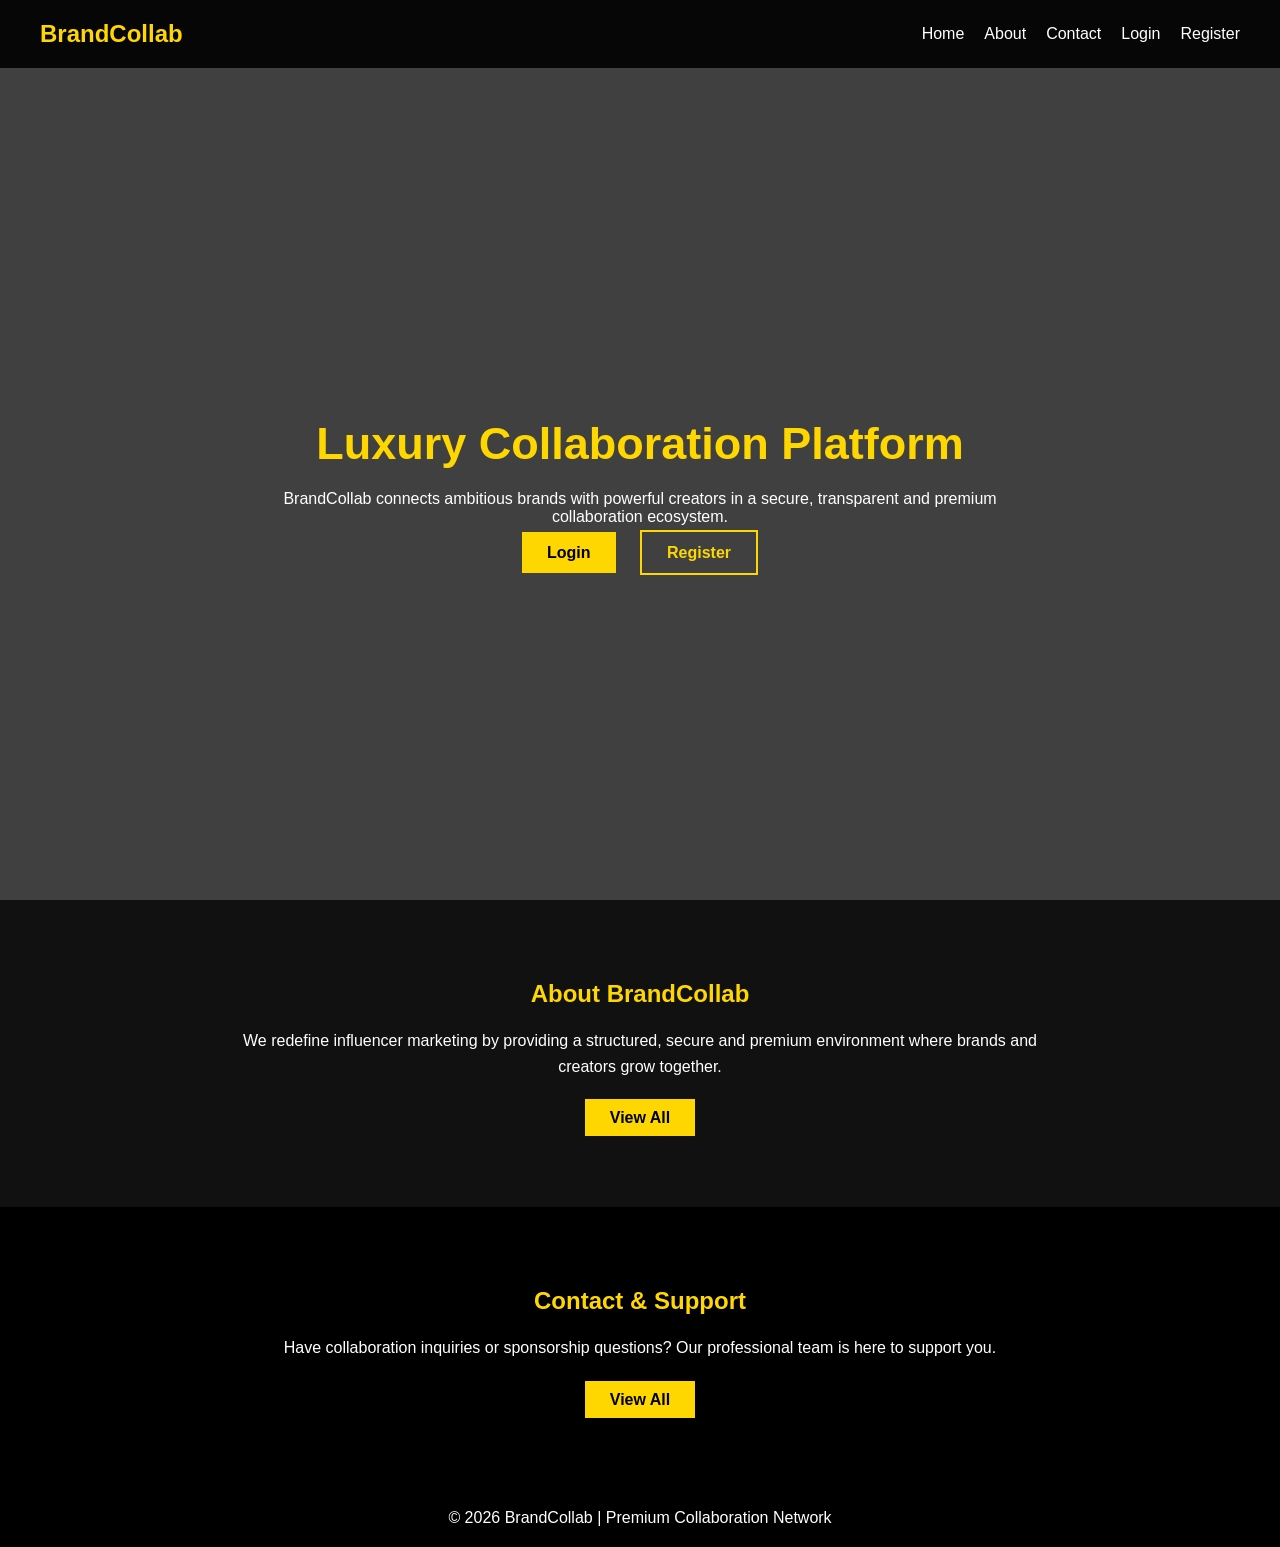
==== index.html @ c87f6db3 "Update index.html" ====
<!DOCTYPE html>
<html lang="en">
<head>
<meta charset="UTF-8">
<title>BrandCollab | Premium Brand Collaboration Platform</title>

<meta name="description" content="BrandCollab is a luxury platform connecting elite brands and powerful creators for premium collaborations and sponsorships.">
<meta name="keywords" content="brand collaboration, influencer marketing, sponsorship, creators, premium platform">
<meta name="author" content="BrandCollab">
<meta name="viewport" content="width=device-width, initial-scale=1.0">

<link rel="stylesheet" href="style.css">
</head>
<body>

<header>
    <div class="logo">BrandCollab</div>
    <div class="menu-toggle" onclick="toggleMenu()">☰</div>

    <nav id="navMenu">
        <a href="index.html">Home</a>
        <a href="about.html">About</a>
        <a href="contact.html">Contact</a>

        <a href="login.html" id="loginNav">Login</a>
        <a href="register.html" id="registerNav">Register</a>

        <a href="add-creator.html" id="creatorNav" style="display:none;">Add Creator</a>
        <a href="#" id="logoutNav" style="display:none;">Logout</a>
    </nav>
</header>

<section class="hero">
    <div class="hero-content">
        <h1>Luxury Collaboration Platform</h1>
        <p>
            BrandCollab connects ambitious brands with powerful creators in a secure,
            transparent and premium collaboration ecosystem.
        </p>

        <br>
        <div class="hero-buttons">
            <a href="login.html" id="loginHero" class="btn gold">Login</a>
            <a href="register.html" id="registerHero" class="btn outline">Register</a>
            <a href="add-creator.html" id="creatorHero" class="btn gold" style="display:none;">Add Creator</a>
        </div>
    </div>
</section>

<!-- ABOUT PREVIEW -->
<section class="preview">
    <h2>About BrandCollab</h2>
    <p>
        We redefine influencer marketing by providing a structured, secure
        and premium environment where brands and creators grow together.
    </p>
    <div class="view-container">
        <a href="about.html" class="view-btn">View All</a>
    </div>
</section>

<!-- CONTACT PREVIEW -->
<section class="preview dark">
    <h2>Contact & Support</h2>
    <p>
        Have collaboration inquiries or sponsorship questions?
        Our professional team is here to support you.
    </p>
    <div class="view-container">
        <a href="contact.html" class="view-btn">View All</a>
    </div>
</section>

<footer>
    © 2026 BrandCollab | Premium Collaboration Network
</footer>

<script>
function toggleMenu(){
    document.getElementById("navMenu").classList.toggle("active");
}

document.addEventListener("DOMContentLoaded", function(){

    const loggedIn = localStorage.getItem("brandUser");

    if(loggedIn === "true"){
        document.getElementById("loginNav").style.display="none";
        document.getElementById("registerNav").style.display="none";
        document.getElementById("loginHero").style.display="none";
        document.getElementById("registerHero").style.display="none";

        document.getElementById("creatorNav").style.display="inline-block";
        document.getElementById("creatorHero").style.display="inline-block";
        document.getElementById("logoutNav").style.display="inline-block";
    }

    document.getElementById("logoutNav").addEventListener("click", function(){
        localStorage.removeItem("brandUser");
        window.location.href="index.html";
    });

});
</script>

</body>
</html>
---- style.css ----
*{
margin:0;
padding:0;
box-sizing:border-box;
}

body{
font-family:Segoe UI, sans-serif;
background:url('https://images.unsplash.com/photo-1492724441997-5dc865305da7') no-repeat center center fixed;
background-size:cover;
color:white;
}

/* NAVBAR */
header{
display:flex;
justify-content:space-between;
align-items:center;
padding:20px 40px;
background:rgba(0,0,0,0.9);
position:fixed;
width:100%;
z-index:1000;
}

.logo{
color:gold;
font-size:24px;
font-weight:bold;
}

nav{
display:flex;
gap:20px;
}

nav a{
color:white;
text-decoration:none;
}

nav a:hover{color:gold;}

.menu-toggle{
display:none;
font-size:28px;
cursor:pointer;
}

/* HERO */
.hero{
height:100vh;
display:flex;
justify-content:center;
align-items:center;
text-align:center;
background:rgba(0,0,0,0.75);
padding-top:80px;
}

.hero-content{max-width:800px;}

.hero h1{
color:gold;
font-size:45px;
margin-bottom:20px;
}

.btn{
padding:12px 25px;
margin:10px;
text-decoration:none;
font-weight:bold;
}

.gold{background:gold;color:black;}
.outline{border:2px solid gold;color:gold;}

/* PREVIEW SECTIONS */
.preview{
padding:80px 20px;
text-align:center;
background:#111;
}

.preview.dark{
background:#000;
}

.preview h2{
color:gold;
margin-bottom:20px;
}

.preview p{
max-width:800px;
margin:0 auto 30px auto;
line-height:1.6;
}

.view-container{
margin-top:10px;
}

.view-btn{
background:gold;
color:black;
padding:10px 25px;
text-decoration:none;
font-weight:bold;
}

/* FOOTER */
footer{
text-align:center;
padding:20px;
background:black;
}

/* MOBILE */
@media(max-width:768px){
nav{
display:none;
flex-direction:column;
position:absolute;
top:70px;
right:0;
background:black;
padding:20px;
}
nav.active{display:flex;}
.menu-toggle{display:block;}
}
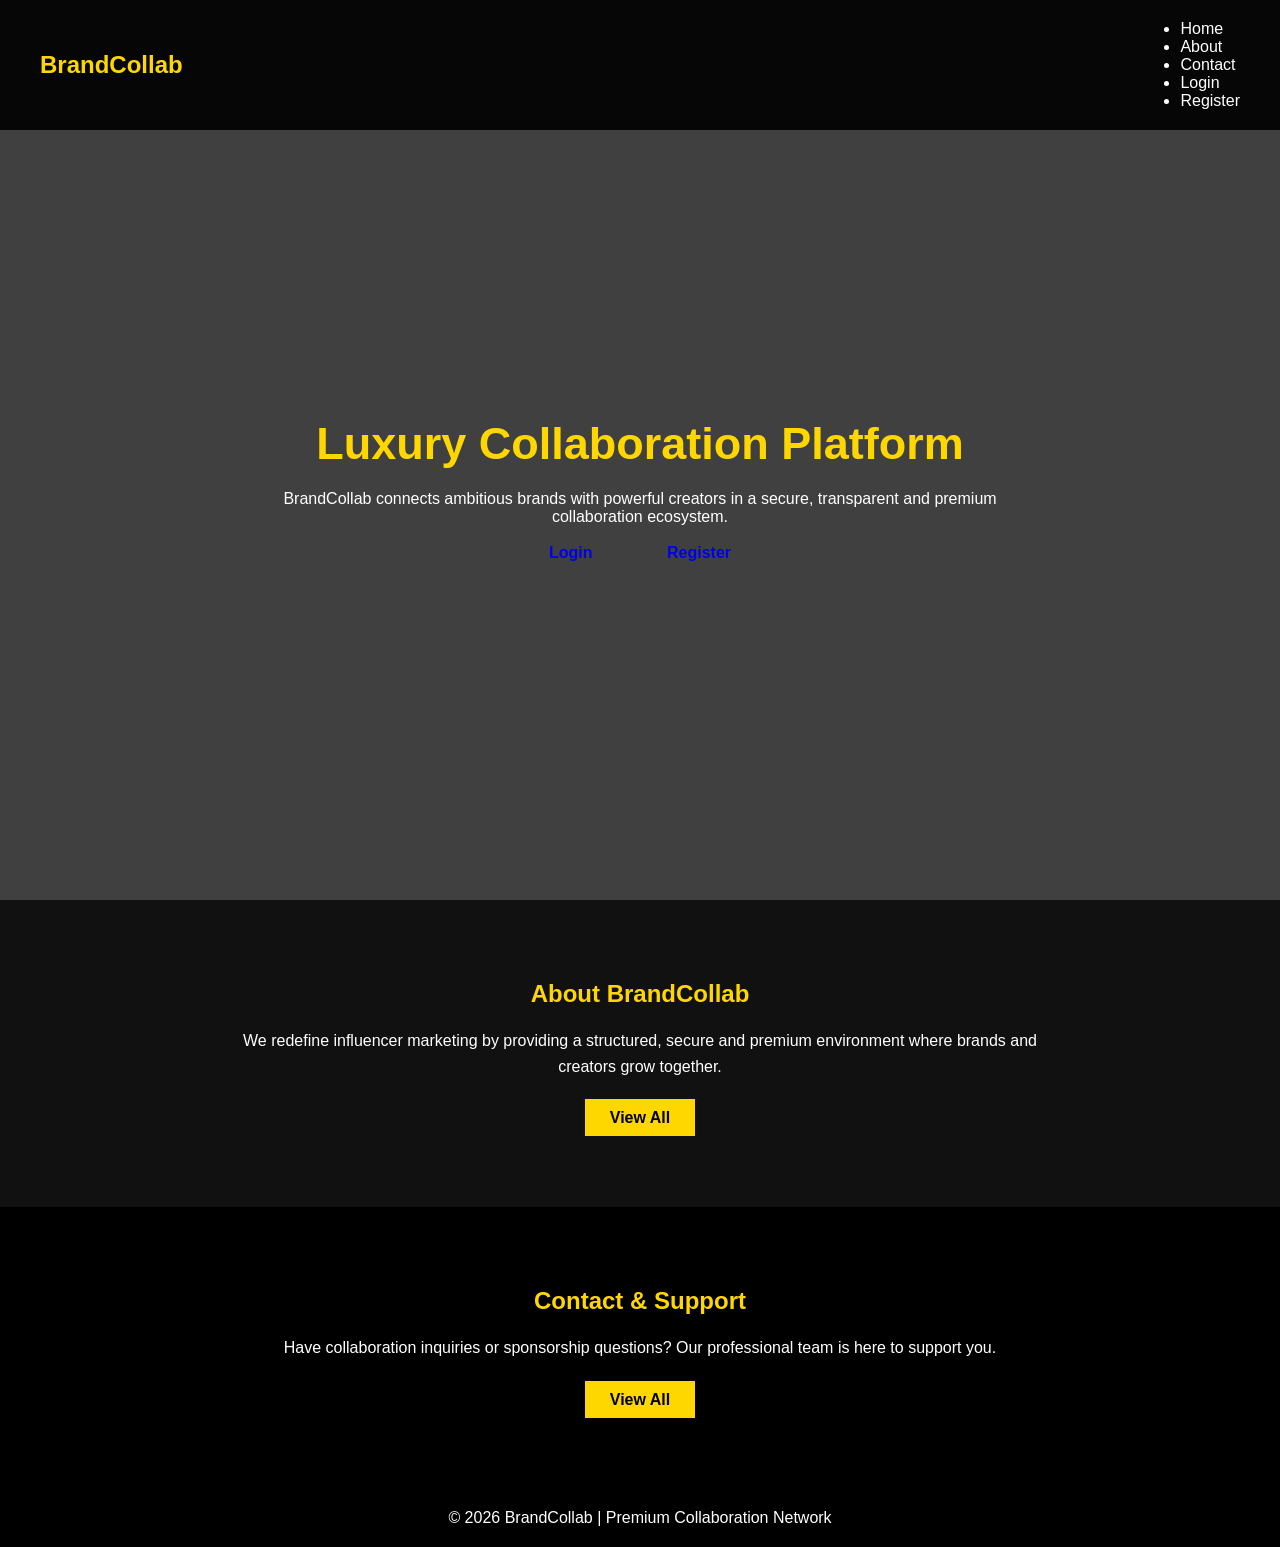
==== commit c9216a30: "Update index.html" ====
--- a/index.html
+++ b/index.html
@@ -18,15 +18,24 @@
     <div class="menu-toggle" onclick="toggleMenu()">☰</div>
 
     <nav id="navMenu">
-        <a href="index.html">Home</a>
-        <a href="about.html">About</a>
-        <a href="contact.html">Contact</a>
+     <ul class="nav-links" id="navLinks">
 
-        <a href="login.html" id="loginNav">Login</a>
-        <a href="register.html" id="registerNav">Register</a>
+<li><a href="index.html">Home</a></li>
+<li><a href="about.html">About</a></li>
+<li><a href="contact.html">Contact</a></li>
 
-        <a href="add-creator.html" id="creatorNav" style="display:none;">Add Creator</a>
-        <a href="#" id="logoutNav" style="display:none;">Logout</a>
+<li id="loginNav"><a href="login.html">Login</a></li>
+<li id="registerNav"><a href="register.html">Register</a></li>
+
+<li id="creatorNav" style="display:none;">
+<a href="add-creator.html">Add Creator</a>
+</li>
+
+<li id="logoutNav" style="display:none;">
+<a href="#" onclick="logout()" style="color:red;">Logout</a>
+</li>
+
+     </ul>
     </nav>
 </header>
 
@@ -40,9 +49,15 @@
 
         <br>
         <div class="hero-buttons">
-            <a href="login.html" id="loginHero" class="btn gold">Login</a>
-            <a href="register.html" id="registerHero" class="btn outline">Register</a>
-            <a href="add-creator.html" id="creatorHero" class="btn gold" style="display:none;">Add Creator</a>
+
+<a href="login.html" id="heroLogin" class="btn">Login</a>
+
+<a href="register.html" id="heroRegister" class="btn">Register</a>
+
+<a href="add-creator.html" id="heroCreator" class="btn" style="display:none;">
+Add Creator
+</a>
+
         </div>
     </div>
 </section>
@@ -82,26 +97,43 @@
 
 document.addEventListener("DOMContentLoaded", function(){
 
-    const loggedIn = localStorage.getItem("brandUser");
-
-    if(loggedIn === "true"){
-        document.getElementById("loginNav").style.display="none";
-        document.getElementById("registerNav").style.display="none";
-        document.getElementById("loginHero").style.display="none";
-        document.getElementById("registerHero").style.display="none";
-
-        document.getElementById("creatorNav").style.display="inline-block";
-        document.getElementById("creatorHero").style.display="inline-block";
-        document.getElementById("logoutNav").style.display="inline-block";
-    }
-
-    document.getElementById("logoutNav").addEventListener("click", function(){
-        localStorage.removeItem("brandUser");
-        window.location.href="index.html";
+    
     });
 
 });
 </script>
 
+
+<script>
+
+function updateNavbar(){
+
+if(localStorage.getItem("userLoggedIn") === "true"){
+
+document.getElementById("loginNav").style.display="none";
+document.getElementById("registerNav").style.display="none";
+
+document.getElementById("creatorNav").style.display="block";
+document.getElementById("logoutNav").style.display="block";
+
+document.getElementById("heroLogin").style.display="none";
+document.getElementById("heroRegister").style.display="none";
+document.getElementById("heroCreator").style.display="inline-block";
+    
+}
+}
+
+function logout(){
+localStorage.removeItem("userLoggedIn");
+window.location.reload();
+}
+
+updateNavbar();
+
+</script>
+
+    
+    
+
 </body>
 </html>
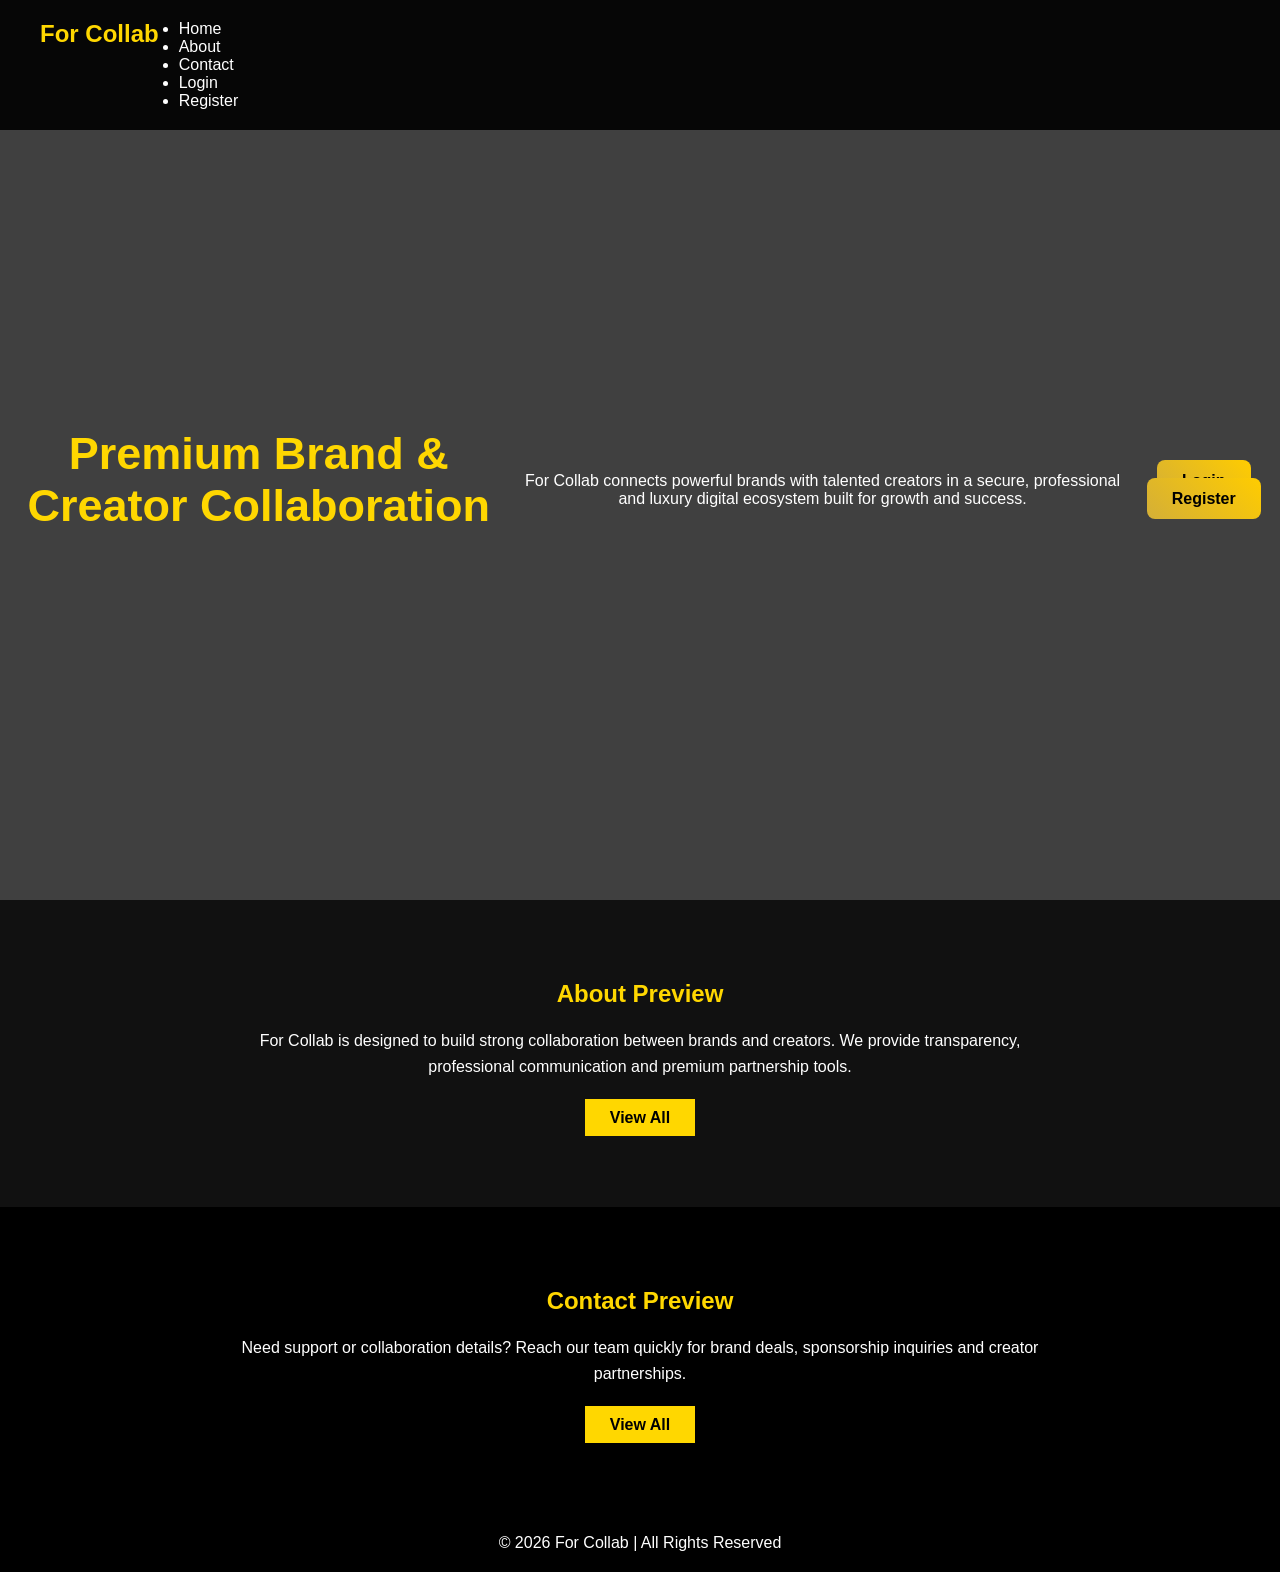
==== commit 021594a4: "Update index.html" ====
--- a/index.html
+++ b/index.html
@@ -2,23 +2,29 @@
 <html lang="en">
 <head>
 <meta charset="UTF-8">
-<title>BrandCollab | Premium Brand Collaboration Platform</title>
+<meta name="viewport" content="width=device-width, initial-scale=1.0">
 
-<meta name="description" content="BrandCollab is a luxury platform connecting elite brands and powerful creators for premium collaborations and sponsorships.">
-<meta name="keywords" content="brand collaboration, influencer marketing, sponsorship, creators, premium platform">
-<meta name="author" content="BrandCollab">
-<meta name="viewport" content="width=device-width, initial-scale=1.0">
+<title>For Collab | Premium Brand Collaboration Platform</title>
+
+<meta name="description" content="For Collab is a premium brand collaboration platform connecting creators and brands with luxury professional tools.">
+<meta name="keywords" content="For Collab, Brand Collaboration, Influencer Platform, Creator Network, Premium Collaboration">
+<meta name="author" content="For Collab">
+<meta name="robots" content="index, follow">
 
 <link rel="stylesheet" href="style.css">
 </head>
+
 <body>
 
+<!-- ================= NAVBAR ================= -->
 <header>
-    <div class="logo">BrandCollab</div>
-    <div class="menu-toggle" onclick="toggleMenu()">☰</div>
+<nav class="navbar">
 
-    <nav id="navMenu">
-     <ul class="nav-links" id="navLinks">
+<div class="logo">For Collab</div>
+
+<div class="menu-toggle" onclick="toggleMenu()">☰</div>
+
+<ul class="nav-links" id="navLinks">
 
 <li><a href="index.html">Home</a></li>
 <li><a href="about.html">About</a></li>
@@ -35,105 +41,104 @@
 <a href="#" onclick="logout()" style="color:red;">Logout</a>
 </li>
 
-     </ul>
-    </nav>
+</ul>
+
+</nav>
 </header>
 
+<!-- ================= HERO ================= -->
 <section class="hero">
-    <div class="hero-content">
-        <h1>Luxury Collaboration Platform</h1>
-        <p>
-            BrandCollab connects ambitious brands with powerful creators in a secure,
-            transparent and premium collaboration ecosystem.
-        </p>
 
-        <br>
-        <div class="hero-buttons">
+<h1>Premium Brand & Creator Collaboration</h1>
+
+<p>
+For Collab connects powerful brands with talented creators in a secure,
+professional and luxury digital ecosystem built for growth and success.
+</p>
+
+<div class="hero-buttons">
 
 <a href="login.html" id="heroLogin" class="btn">Login</a>
-
 <a href="register.html" id="heroRegister" class="btn">Register</a>
 
 <a href="add-creator.html" id="heroCreator" class="btn" style="display:none;">
 Add Creator
 </a>
 
-        </div>
-    </div>
+</div>
+
 </section>
 
-<!-- ABOUT PREVIEW -->
+<!-- ================= ABOUT PREVIEW ================= -->
 <section class="preview">
-    <h2>About BrandCollab</h2>
-    <p>
-        We redefine influencer marketing by providing a structured, secure
-        and premium environment where brands and creators grow together.
-    </p>
-    <div class="view-container">
-        <a href="about.html" class="view-btn">View All</a>
-    </div>
+
+<h2>About Preview</h2>
+
+<p>
+For Collab is designed to build strong collaboration between brands and creators.
+We provide transparency, professional communication and premium partnership tools.
+</p>
+
+<a href="about.html" class="view-btn">View All</a>
+
 </section>
 
-<!-- CONTACT PREVIEW -->
+<!-- ================= CONTACT PREVIEW ================= -->
 <section class="preview dark">
-    <h2>Contact & Support</h2>
-    <p>
-        Have collaboration inquiries or sponsorship questions?
-        Our professional team is here to support you.
-    </p>
-    <div class="view-container">
-        <a href="contact.html" class="view-btn">View All</a>
-    </div>
+
+<h2>Contact Preview</h2>
+
+<p>
+Need support or collaboration details? Reach our team quickly for brand deals,
+sponsorship inquiries and creator partnerships.
+</p>
+
+<a href="contact.html" class="view-btn">View All</a>
+
 </section>
 
 <footer>
-    © 2026 BrandCollab | Premium Collaboration Network
+<p>© 2026 For Collab | All Rights Reserved</p>
 </footer>
 
+<!-- ================= SCRIPT ================= -->
 <script>
+
+/* Toggle Menu FIX */
 function toggleMenu(){
-    document.getElementById("navMenu").classList.toggle("active");
+document.getElementById("navLinks").classList.toggle("show");
 }
 
-document.addEventListener("DOMContentLoaded", function(){
-
-    
-    });
-
-});
-</script>
-
-
-<script>
-
-function updateNavbar(){
+/* Update Navbar After Login */
+function updateUI(){
 
 if(localStorage.getItem("userLoggedIn") === "true"){
 
+// Hide Login & Register
 document.getElementById("loginNav").style.display="none";
 document.getElementById("registerNav").style.display="none";
 
+// Show Creator + Logout
 document.getElementById("creatorNav").style.display="block";
 document.getElementById("logoutNav").style.display="block";
 
+// Hero Buttons
 document.getElementById("heroLogin").style.display="none";
 document.getElementById("heroRegister").style.display="none";
 document.getElementById("heroCreator").style.display="inline-block";
-    
+
 }
 }
 
+/* Logout Function */
 function logout(){
 localStorage.removeItem("userLoggedIn");
 window.location.reload();
 }
 
-updateNavbar();
+updateUI();
 
 </script>
 
-    
-    
-
 </body>
 </html>
--- a/style.css
+++ b/style.css
@@ -131,3 +131,18 @@
 nav.active{display:flex;}
 .menu-toggle{display:block;}
 }
+
+.btn{
+padding:12px 25px;
+background:linear-gradient(45deg,#d4af37,#ffcc00);
+color:black;
+font-weight:bold;
+border-radius:8px;
+transition:0.3s;
+text-decoration:none;
+}
+
+.btn:hover{
+transform:translateY(-5px);
+box-shadow:0 0 20px #d4af37;
+}
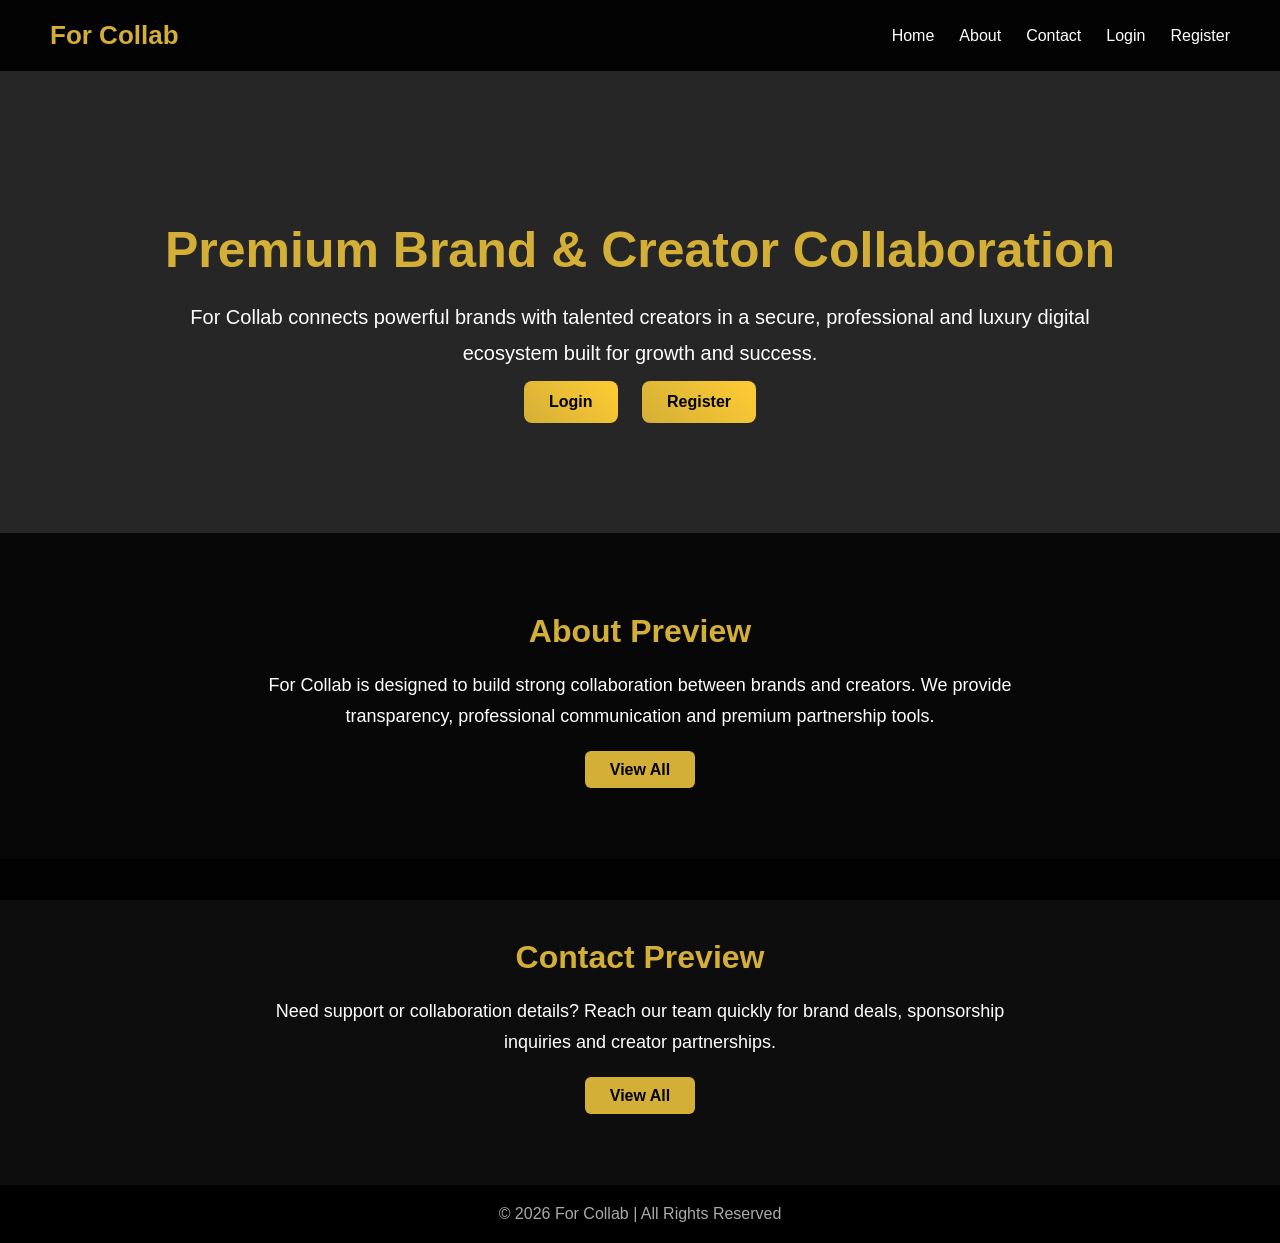
==== commit 62a11d52: "Update index.html" ====
--- a/index.html
+++ b/index.html
@@ -140,5 +140,50 @@
 
 </script>
 
+<script>
+
+/* ===== UPDATE NAVBAR AFTER LOGIN ===== */
+function updateNavbar(){
+
+if(localStorage.getItem("userLoggedIn") === "true"){
+
+// Hide login & register
+let login = document.getElementById("loginNav");
+let register = document.getElementById("registerNav");
+
+if(login) login.style.display = "none";
+if(register) register.style.display = "none";
+
+// Show add creator & logout
+let creator = document.getElementById("creatorNav");
+let logout = document.getElementById("logoutNav");
+
+if(creator) creator.style.display = "block";
+if(logout) logout.style.display = "block";
+
+// Hero buttons (if exist)
+let heroLogin = document.getElementById("heroLogin");
+let heroRegister = document.getElementById("heroRegister");
+let heroCreator = document.getElementById("heroCreator");
+
+if(heroLogin) heroLogin.style.display = "none";
+if(heroRegister) heroRegister.style.display = "none";
+if(heroCreator) heroCreator.style.display = "inline-block";
+
+}
+}
+
+/* ===== LOGOUT FUNCTION ===== */
+function logout(){
+localStorage.removeItem("userLoggedIn");
+window.location.reload();
+}
+
+/* Run when page loads */
+updateNavbar();
+
+</script>
+
+  
 </body>
 </html>
--- a/style.css
+++ b/style.css
@@ -1,148 +1,171 @@
+/* ================= RESET ================= */
 *{
 margin:0;
 padding:0;
 box-sizing:border-box;
+font-family:'Poppins', sans-serif;
 }
 
+/* ================= BODY PREMIUM BACKGROUND ================= */
 body{
-font-family:Segoe UI, sans-serif;
-background:url('https://images.unsplash.com/photo-1492724441997-5dc865305da7') no-repeat center center fixed;
+background:url('https://images.unsplash.com/photo-1517248135467-4c7edcad34c4?auto=format&fit=crop&w=1600&q=80')
+no-repeat center center fixed;
 background-size:cover;
 color:white;
 }
 
-/* NAVBAR */
-header{
+/* DARK OVERLAY */
+body::before{
+content:"";
+position:fixed;
+width:100%;
+height:100%;
+background:rgba(0,0,0,0.85);
+z-index:-1;
+}
+
+/* ================= NAVBAR ================= */
+.navbar{
 display:flex;
 justify-content:space-between;
 align-items:center;
-padding:20px 40px;
+padding:20px 50px;
 background:rgba(0,0,0,0.9);
-position:fixed;
-width:100%;
-z-index:1000;
+position:relative;
 }
 
 .logo{
-color:gold;
-font-size:24px;
+font-size:26px;
 font-weight:bold;
+color:#d4af37;
 }
 
-nav{
-display:flex;
-gap:20px;
+.menu-toggle{
+font-size:28px;
+cursor:pointer;
+color:#d4af37;
+display:none;
 }
 
-nav a{
-color:white;
-text-decoration:none;
+.nav-links{
+list-style:none;
+display:flex;
+gap:25px;
 }
 
-nav a:hover{color:gold;}
-
-.menu-toggle{
-display:none;
-font-size:28px;
-cursor:pointer;
+.nav-links li a{
+text-decoration:none;
+color:white;
+transition:0.3s;
 }
 
-/* HERO */
-.hero{
-height:100vh;
-display:flex;
-justify-content:center;
-align-items:center;
-text-align:center;
-background:rgba(0,0,0,0.75);
-padding-top:80px;
+.nav-links li a:hover{
+color:#d4af37;
 }
 
-.hero-content{max-width:800px;}
+/* ================= HERO ================= */
+.hero{
+text-align:center;
+padding:150px 20px 100px;
+}
 
 .hero h1{
-color:gold;
-font-size:45px;
+font-size:50px;
+color:#d4af37;
 margin-bottom:20px;
 }
 
+.hero p{
+font-size:20px;
+max-width:900px;
+margin:auto;
+line-height:1.8;
+}
+
+/* BUTTONS */
 .btn{
 padding:12px 25px;
-margin:10px;
-text-decoration:none;
-font-weight:bold;
-}
-
-.gold{background:gold;color:black;}
-.outline{border:2px solid gold;color:gold;}
-
-/* PREVIEW SECTIONS */
-.preview{
-padding:80px 20px;
-text-align:center;
-background:#111;
-}
-
-.preview.dark{
-background:#000;
-}
-
-.preview h2{
-color:gold;
-margin-bottom:20px;
-}
-
-.preview p{
-max-width:800px;
-margin:0 auto 30px auto;
-line-height:1.6;
-}
-
-.view-container{
-margin-top:10px;
-}
-
-.view-btn{
-background:gold;
-color:black;
-padding:10px 25px;
-text-decoration:none;
-font-weight:bold;
-}
-
-/* FOOTER */
-footer{
-text-align:center;
-padding:20px;
-background:black;
-}
-
-/* MOBILE */
-@media(max-width:768px){
-nav{
-display:none;
-flex-direction:column;
-position:absolute;
-top:70px;
-right:0;
-background:black;
-padding:20px;
-}
-nav.active{display:flex;}
-.menu-toggle{display:block;}
-}
-
-.btn{
-padding:12px 25px;
-background:linear-gradient(45deg,#d4af37,#ffcc00);
+background:linear-gradient(45deg,#d4af37,#ffcc33);
 color:black;
 font-weight:bold;
 border-radius:8px;
+text-decoration:none;
 transition:0.3s;
-text-decoration:none;
+margin:10px;
+display:inline-block;
 }
 
 .btn:hover{
 transform:translateY(-5px);
 box-shadow:0 0 20px #d4af37;
 }
+
+/* ================= PREVIEW ================= */
+.preview{
+padding:80px 20px;
+text-align:center;
+background:rgba(0,0,0,0.8);
+}
+
+.preview.dark{
+background:rgba(0,0,0,0.95);
+}
+
+.preview h2{
+color:#d4af37;
+margin-bottom:20px;
+font-size:32px;
+}
+
+.preview p{
+max-width:800px;
+margin:auto;
+font-size:18px;
+line-height:1.7;
+margin-bottom:30px;
+}
+
+.view-btn{
+padding:10px 25px;
+background:#d4af37;
+color:black;
+text-decoration:none;
+font-weight:bold;
+border-radius:6px;
+}
+
+/* ================= FOOTER ================= */
+footer{
+text-align:center;
+padding:20px;
+background:black;
+color:#aaa;
+}
+
+/* ================= MOBILE ================= */
+@media(max-width:768px){
+
+.menu-toggle{
+display:block;
+}
+
+.nav-links{
+position:absolute;
+top:80px;
+right:0;
+background:black;
+flex-direction:column;
+width:220px;
+padding:20px;
+display:none;
+}
+
+.nav-links.show{
+display:flex;
+}
+
+.hero h1{
+font-size:30px;
+}
+
+}
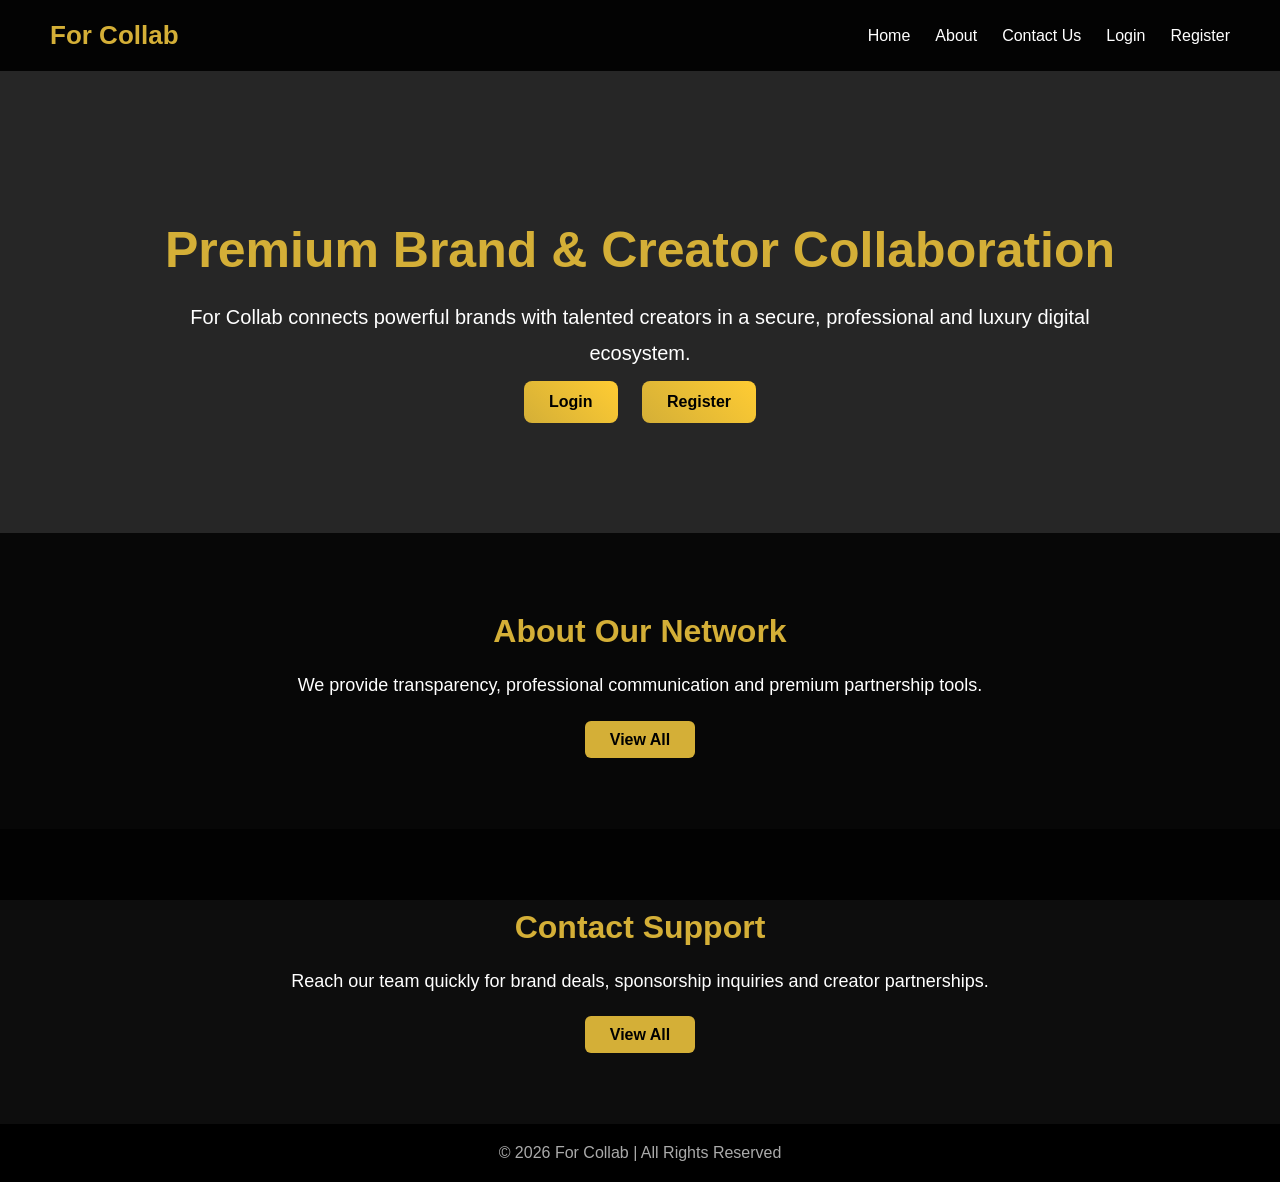
==== commit 1381fc9b: "Update index.html" ====
--- a/index.html
+++ b/index.html
@@ -1,189 +1,91 @@
 <!DOCTYPE html>
 <html lang="en">
 <head>
-<meta charset="UTF-8">
-<meta name="viewport" content="width=device-width, initial-scale=1.0">
-
-<title>For Collab | Premium Brand Collaboration Platform</title>
-
-<meta name="description" content="For Collab is a premium brand collaboration platform connecting creators and brands with luxury professional tools.">
-<meta name="keywords" content="For Collab, Brand Collaboration, Influencer Platform, Creator Network, Premium Collaboration">
-<meta name="author" content="For Collab">
-<meta name="robots" content="index, follow">
-
-<link rel="stylesheet" href="style.css">
+    <meta charset="UTF-8">
+    <meta name="viewport" content="width=device-width, initial-scale=1.0">
+    <title>For Collab | Premium Brand Collaboration Platform</title>
+    <meta name="description" content="For Collab is a premium brand collaboration platform connecting creators and brands.">
+    <link rel="stylesheet" href="style.css">
 </head>
-
 <body>
 
-<!-- ================= NAVBAR ================= -->
 <header>
-<nav class="navbar">
-
-<div class="logo">For Collab</div>
-
-<div class="menu-toggle" onclick="toggleMenu()">☰</div>
-
-<ul class="nav-links" id="navLinks">
-
-<li><a href="index.html">Home</a></li>
-<li><a href="about.html">About</a></li>
-<li><a href="contact.html">Contact</a></li>
-
-<li id="loginNav"><a href="login.html">Login</a></li>
-<li id="registerNav"><a href="register.html">Register</a></li>
-
-<li id="creatorNav" style="display:none;">
-<a href="add-creator.html">Add Creator</a>
-</li>
-
-<li id="logoutNav" style="display:none;">
-<a href="#" onclick="logout()" style="color:red;">Logout</a>
-</li>
-
-</ul>
-
-</nav>
+    <nav class="navbar">
+        <div class="logo">For Collab</div>
+        <div class="menu-toggle" onclick="toggleMenu()">☰</div>
+        
+        <ul class="nav-links" id="navLinks">
+            <li><a href="index.html">Home</a></li>
+            <li><a href="about.html">About</a></li>
+            <li><a href="contact.html">Contact Us</a></li>
+            
+            <li class="guest-only"><a href="login.html">Login</a></li>
+            <li class="guest-only"><a href="register.html">Register</a></li>
+            
+            <li class="auth-only" style="display:none;"><a href="add-creator.html">Add Creator</a></li>
+            <li class="auth-only" style="display:none;"><a href="#" onclick="logout()" class="logout-link">Logout</a></li>
+        </ul>
+    </nav>
 </header>
 
-<!-- ================= HERO ================= -->
 <section class="hero">
-
-<h1>Premium Brand & Creator Collaboration</h1>
-
-<p>
-For Collab connects powerful brands with talented creators in a secure,
-professional and luxury digital ecosystem built for growth and success.
-</p>
-
-<div class="hero-buttons">
-
-<a href="login.html" id="heroLogin" class="btn">Login</a>
-<a href="register.html" id="heroRegister" class="btn">Register</a>
-
-<a href="add-creator.html" id="heroCreator" class="btn" style="display:none;">
-Add Creator
-</a>
-
-</div>
-
+    <div class="hero-content">
+        <h1>Premium Brand & Creator Collaboration</h1>
+        <p>For Collab connects powerful brands with talented creators in a secure, professional and luxury digital ecosystem.</p>
+        
+        <div class="hero-buttons">
+            <a href="login.html" class="btn guest-only">Login</a>
+            <a href="register.html" class="btn btn-outline guest-only">Register</a>
+            
+            <a href="add-creator.html" class="btn auth-only" style="display:none;">Add Creator</a>
+        </div>
+    </div>
 </section>
 
-<!-- ================= ABOUT PREVIEW ================= -->
 <section class="preview">
-
-<h2>About Preview</h2>
-
-<p>
-For Collab is designed to build strong collaboration between brands and creators.
-We provide transparency, professional communication and premium partnership tools.
-</p>
-
-<a href="about.html" class="view-btn">View All</a>
-
+    <h2>About Our Network</h2>
+    <p>We provide transparency, professional communication and premium partnership tools.</p>
+    <a href="about.html" class="view-btn">View All</a>
 </section>
 
-<!-- ================= CONTACT PREVIEW ================= -->
 <section class="preview dark">
-
-<h2>Contact Preview</h2>
-
-<p>
-Need support or collaboration details? Reach our team quickly for brand deals,
-sponsorship inquiries and creator partnerships.
-</p>
-
-<a href="contact.html" class="view-btn">View All</a>
-
+    <h2>Contact Support</h2>
+    <p>Reach our team quickly for brand deals, sponsorship inquiries and creator partnerships.</p>
+    <a href="contact.html" class="view-btn">View All</a>
 </section>
 
 <footer>
-<p>© 2026 For Collab | All Rights Reserved</p>
+    <p>© 2026 For Collab | All Rights Reserved</p>
 </footer>
 
-<!-- ================= SCRIPT ================= -->
 <script>
+    function toggleMenu() {
+        document.getElementById("navLinks").classList.toggle("show");
+    }
 
-/* Toggle Menu FIX */
-function toggleMenu(){
-document.getElementById("navLinks").classList.toggle("show");
-}
+    function updateUI() {
+        const isLoggedIn = localStorage.getItem("userLoggedIn") === "true";
+        const guestElements = document.querySelectorAll('.guest-only');
+        const authElements = document.querySelectorAll('.auth-only');
 
-/* Update Navbar After Login */
-function updateUI(){
+        if (isLoggedIn) {
+            guestElements.forEach(el => el.style.display = 'none');
+            authElements.forEach(el => el.style.display = 'inline-block');
+        } else {
+            guestElements.forEach(el => el.style.display = 'inline-block');
+            authElements.forEach(el => el.style.display = 'none');
+        }
+    }
 
-if(localStorage.getItem("userLoggedIn") === "true"){
+    function logout() {
+        localStorage.removeItem("userLoggedIn");
+        window.location.reload();
+    }
 
-// Hide Login & Register
-document.getElementById("loginNav").style.display="none";
-document.getElementById("registerNav").style.display="none";
-
-// Show Creator + Logout
-document.getElementById("creatorNav").style.display="block";
-document.getElementById("logoutNav").style.display="block";
-
-// Hero Buttons
-document.getElementById("heroLogin").style.display="none";
-document.getElementById("heroRegister").style.display="none";
-document.getElementById("heroCreator").style.display="inline-block";
-
-}
-}
-
-/* Logout Function */
-function logout(){
-localStorage.removeItem("userLoggedIn");
-window.location.reload();
-}
-
-updateUI();
-
+    // Run on load
+    updateUI();
 </script>
 
-<script>
-
-/* ===== UPDATE NAVBAR AFTER LOGIN ===== */
-function updateNavbar(){
-
-if(localStorage.getItem("userLoggedIn") === "true"){
-
-// Hide login & register
-let login = document.getElementById("loginNav");
-let register = document.getElementById("registerNav");
-
-if(login) login.style.display = "none";
-if(register) register.style.display = "none";
-
-// Show add creator & logout
-let creator = document.getElementById("creatorNav");
-let logout = document.getElementById("logoutNav");
-
-if(creator) creator.style.display = "block";
-if(logout) logout.style.display = "block";
-
-// Hero buttons (if exist)
-let heroLogin = document.getElementById("heroLogin");
-let heroRegister = document.getElementById("heroRegister");
-let heroCreator = document.getElementById("heroCreator");
-
-if(heroLogin) heroLogin.style.display = "none";
-if(heroRegister) heroRegister.style.display = "none";
-if(heroCreator) heroCreator.style.display = "inline-block";
-
-}
-}
-
-/* ===== LOGOUT FUNCTION ===== */
-function logout(){
-localStorage.removeItem("userLoggedIn");
-window.location.reload();
-}
-
-/* Run when page loads */
-updateNavbar();
-
-</script>
-
-  
 </body>
 </html>
+
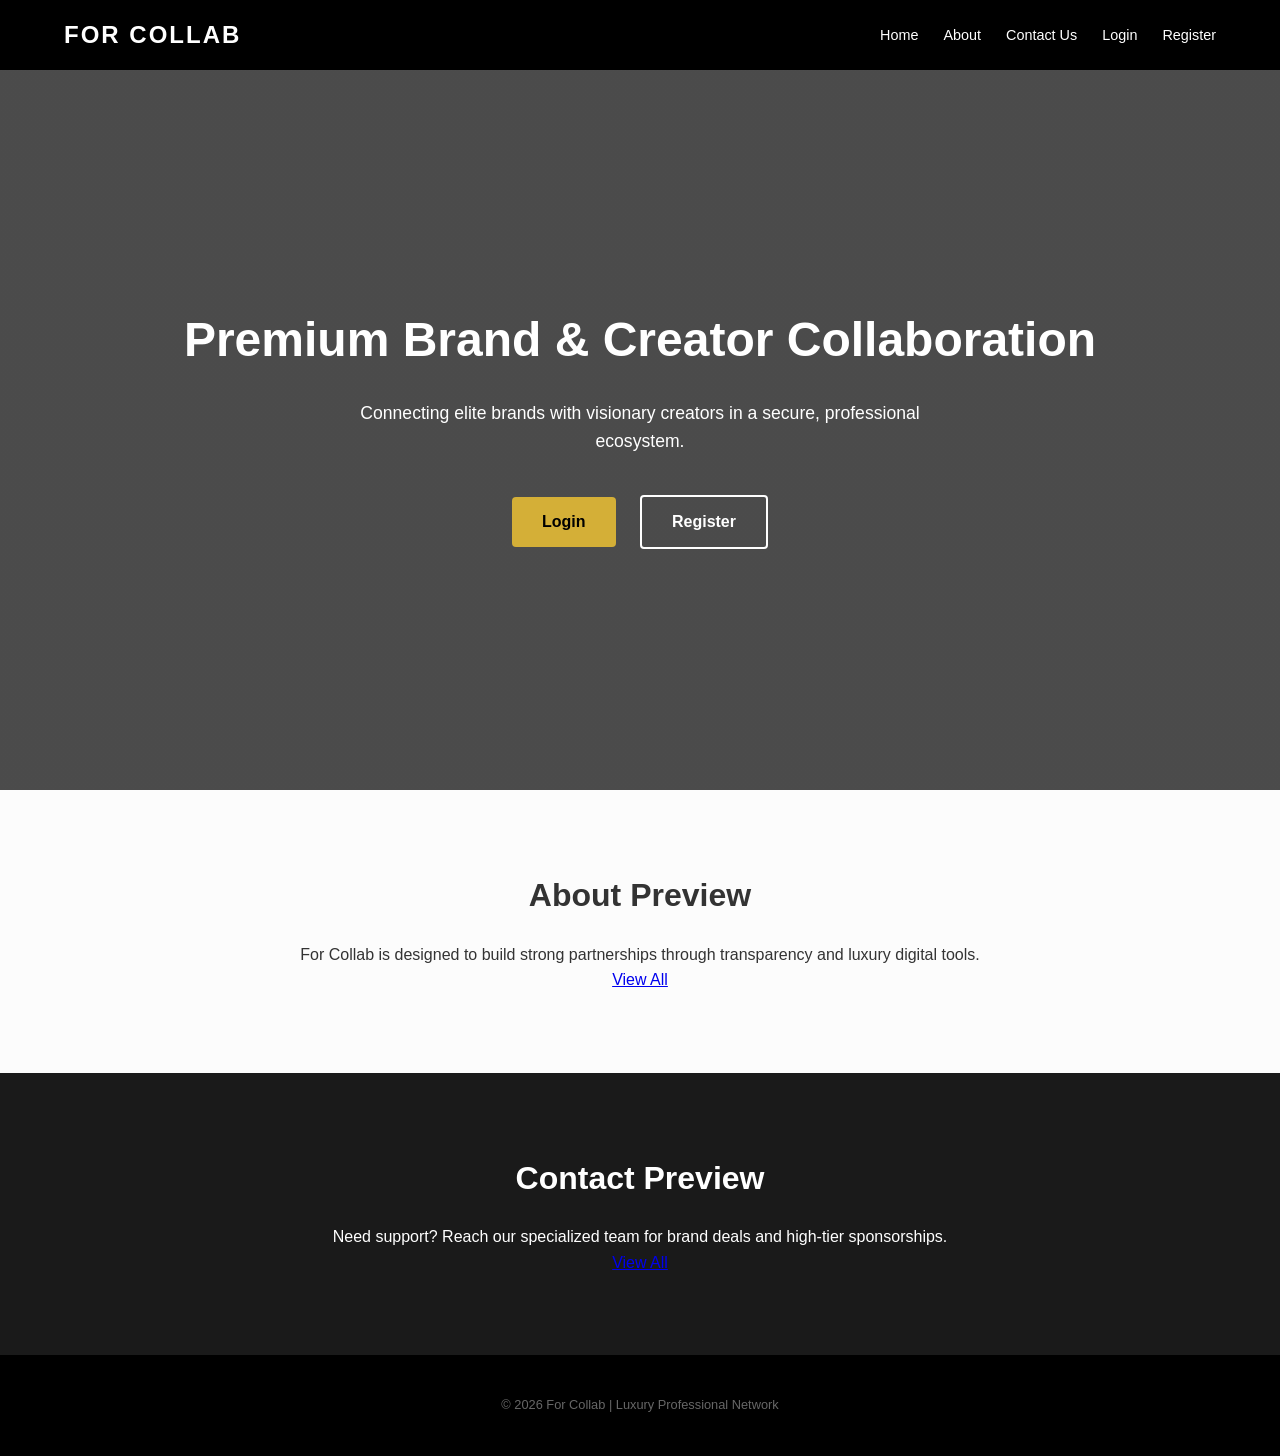
==== commit ee3cc15f: "Update index.html" ====
--- a/index.html
+++ b/index.html
@@ -3,8 +3,8 @@
 <head>
     <meta charset="UTF-8">
     <meta name="viewport" content="width=device-width, initial-scale=1.0">
-    <title>For Collab | Premium Brand Collaboration Platform</title>
-    <meta name="description" content="For Collab is a premium brand collaboration platform connecting creators and brands.">
+    <title>For Collab | Premium Brand & Creator Platform</title>
+    <meta name="description" content="The ultimate luxury ecosystem for brand collaborations and elite creators.">
     <link rel="stylesheet" href="style.css">
 </head>
 <body>
@@ -13,49 +13,48 @@
     <nav class="navbar">
         <div class="logo">For Collab</div>
         <div class="menu-toggle" onclick="toggleMenu()">☰</div>
-        
         <ul class="nav-links" id="navLinks">
             <li><a href="index.html">Home</a></li>
             <li><a href="about.html">About</a></li>
             <li><a href="contact.html">Contact Us</a></li>
-            
-            <li class="guest-only"><a href="login.html">Login</a></li>
-            <li class="guest-only"><a href="register.html">Register</a></li>
-            
-            <li class="auth-only" style="display:none;"><a href="add-creator.html">Add Creator</a></li>
-            <li class="auth-only" style="display:none;"><a href="#" onclick="logout()" class="logout-link">Logout</a></li>
+            <li class="guest-item"><a href="login.html">Login</a></li>
+            <li class="guest-item"><a href="register.html">Register</a></li>
+            <li class="auth-item" style="display:none;"><a href="add-creator.html">Add Creator</a></li>
+            <li class="auth-item" style="display:none;"><a href="#" onclick="logout()" style="color: #ff4d4d;">Logout</a></li>
         </ul>
     </nav>
 </header>
 
 <section class="hero">
-    <div class="hero-content">
+    <div class="hero-overlay">
         <h1>Premium Brand & Creator Collaboration</h1>
-        <p>For Collab connects powerful brands with talented creators in a secure, professional and luxury digital ecosystem.</p>
-        
-        <div class="hero-buttons">
-            <a href="login.html" class="btn guest-only">Login</a>
-            <a href="register.html" class="btn btn-outline guest-only">Register</a>
-            
-            <a href="add-creator.html" class="btn auth-only" style="display:none;">Add Creator</a>
+        <p>Connecting elite brands with visionary creators in a secure, professional ecosystem.</p>
+        <div class="hero-buttons" id="heroButtons">
+            <a href="login.html" class="btn guest-item">Login</a>
+            <a href="register.html" class="btn btn-outline guest-item">Register</a>
+            <a href="add-creator.html" class="btn auth-item" style="display:none;">Add Creator</a>
         </div>
     </div>
 </section>
 
 <section class="preview">
-    <h2>About Our Network</h2>
-    <p>We provide transparency, professional communication and premium partnership tools.</p>
-    <a href="about.html" class="view-btn">View All</a>
+    <div class="container">
+        <h2>About Preview</h2>
+        <p>For Collab is designed to build strong partnerships through transparency and luxury digital tools.</p>
+        <a href="about.html" class="view-all-btn">View All</a>
+    </div>
 </section>
 
 <section class="preview dark">
-    <h2>Contact Support</h2>
-    <p>Reach our team quickly for brand deals, sponsorship inquiries and creator partnerships.</p>
-    <a href="contact.html" class="view-btn">View All</a>
+    <div class="container">
+        <h2>Contact Preview</h2>
+        <p>Need support? Reach our specialized team for brand deals and high-tier sponsorships.</p>
+        <a href="contact.html" class="view-all-btn">View All</a>
+    </div>
 </section>
 
 <footer>
-    <p>© 2026 For Collab | All Rights Reserved</p>
+    <p>© 2026 For Collab | Luxury Professional Network</p>
 </footer>
 
 <script>
@@ -65,16 +64,11 @@
 
     function updateUI() {
         const isLoggedIn = localStorage.getItem("userLoggedIn") === "true";
-        const guestElements = document.querySelectorAll('.guest-only');
-        const authElements = document.querySelectorAll('.auth-only');
+        const guests = document.querySelectorAll('.guest-item');
+        const auths = document.querySelectorAll('.auth-item');
 
-        if (isLoggedIn) {
-            guestElements.forEach(el => el.style.display = 'none');
-            authElements.forEach(el => el.style.display = 'inline-block');
-        } else {
-            guestElements.forEach(el => el.style.display = 'inline-block');
-            authElements.forEach(el => el.style.display = 'none');
-        }
+        guests.forEach(el => el.style.display = isLoggedIn ? 'none' : 'inline-block');
+        auths.forEach(el => el.style.display = isLoggedIn ? 'inline-block' : 'none');
     }
 
     function logout() {
@@ -82,10 +76,9 @@
         window.location.reload();
     }
 
-    // Run on load
-    updateUI();
+    window.onload = updateUI;
 </script>
-
 </body>
 </html>
 
+
--- a/style.css
+++ b/style.css
@@ -1,171 +1,181 @@
-/* ================= RESET ================= */
-*{
-margin:0;
-padding:0;
-box-sizing:border-box;
-font-family:'Poppins', sans-serif;
+/* General Reset */
+* {
+    margin: 0;
+    padding: 0;
+    box-sizing: border-box;
+    font-family: 'Segoe UI', Roboto, sans-serif;
 }
 
-/* ================= BODY PREMIUM BACKGROUND ================= */
-body{
-background:url('https://images.unsplash.com/photo-1517248135467-4c7edcad34c4?auto=format&fit=crop&w=1600&q=80')
-no-repeat center center fixed;
-background-size:cover;
-color:white;
+body {
+    background-color: #fcfcfc;
+    color: #333;
+    line-height: 1.6;
 }
 
-/* DARK OVERLAY */
-body::before{
-content:"";
-position:fixed;
-width:100%;
-height:100%;
-background:rgba(0,0,0,0.85);
-z-index:-1;
+/* Navbar */
+header {
+    background: #000;
+    color: #fff;
+    padding: 1rem 5%;
+    position: sticky;
+    top: 0;
+    z-index: 1000;
 }
 
-/* ================= NAVBAR ================= */
-.navbar{
-display:flex;
-justify-content:space-between;
-align-items:center;
-padding:20px 50px;
-background:rgba(0,0,0,0.9);
-position:relative;
+.navbar {
+    display: flex;
+    justify-content: space-between;
+    align-items: center;
 }
 
-.logo{
-font-size:26px;
-font-weight:bold;
-color:#d4af37;
+.logo {
+    font-size: 1.5rem;
+    font-weight: bold;
+    letter-spacing: 2px;
+    text-transform: uppercase;
 }
 
-.menu-toggle{
-font-size:28px;
-cursor:pointer;
-color:#d4af37;
-display:none;
+.nav-links {
+    list-style: none;
+    display: flex;
+    align-items: center;
 }
 
-.nav-links{
-list-style:none;
-display:flex;
-gap:25px;
+.nav-links li {
+    margin-left: 25px;
 }
 
-.nav-links li a{
-text-decoration:none;
-color:white;
-transition:0.3s;
+.nav-links a {
+    color: #fff;
+    text-decoration: none;
+    font-size: 0.9rem;
+    transition: 0.3s;
 }
 
-.nav-links li a:hover{
-color:#d4af37;
+.nav-links a:hover {
+    color: #d4af37; /* Gold Tint */
 }
 
-/* ================= HERO ================= */
-.hero{
-text-align:center;
-padding:150px 20px 100px;
+.logout-link {
+    color: #ff4d4d !important;
 }
 
-.hero h1{
-font-size:50px;
-color:#d4af37;
-margin-bottom:20px;
+.menu-toggle {
+    display: none;
+    font-size: 1.5rem;
+    cursor: pointer;
 }
 
-.hero p{
-font-size:20px;
-max-width:900px;
-margin:auto;
-line-height:1.8;
+/* Hero Section */
+.hero {
+    background: linear-gradient(rgba(0,0,0,0.7), rgba(0,0,0,0.7)), 
+                url('https://images.unsplash.com/photo-1497215728101-856f4ea42174?auto=format&fit=crop&w=1500&q=80');
+    background-size: cover;
+    background-position: center;
+    height: 80vh;
+    display: flex;
+    align-items: center;
+    justify-content: center;
+    text-align: center;
+    color: white;
+    padding: 0 20px;
 }
 
-/* BUTTONS */
-.btn{
-padding:12px 25px;
-background:linear-gradient(45deg,#d4af37,#ffcc33);
-color:black;
-font-weight:bold;
-border-radius:8px;
-text-decoration:none;
-transition:0.3s;
-margin:10px;
-display:inline-block;
+.hero h1 {
+    font-size: 3rem;
+    margin-bottom: 20px;
 }
 
-.btn:hover{
-transform:translateY(-5px);
-box-shadow:0 0 20px #d4af37;
+.hero p {
+    max-width: 600px;
+    margin: 0 auto 30px;
+    font-size: 1.1rem;
 }
 
-/* ================= PREVIEW ================= */
-.preview{
-padding:80px 20px;
-text-align:center;
-background:rgba(0,0,0,0.8);
+/* Buttons */
+.btn {
+    display: inline-block;
+    padding: 12px 30px;
+    background: #d4af37;
+    color: #000;
+    text-decoration: none;
+    font-weight: bold;
+    border-radius: 4px;
+    margin: 10px;
+    transition: 0.3s;
 }
 
-.preview.dark{
-background:rgba(0,0,0,0.95);
+.btn-outline {
+    background: transparent;
+    border: 2px solid #fff;
+    color: #fff;
 }
 
-.preview h2{
-color:#d4af37;
-margin-bottom:20px;
-font-size:32px;
+.btn:hover {
+    transform: translateY(-3px);
+    box-shadow: 0 5px 15px rgba(0,0,0,0.3);
 }
 
-.preview p{
-max-width:800px;
-margin:auto;
-font-size:18px;
-line-height:1.7;
-margin-bottom:30px;
+/* Preview Sections */
+.preview {
+    padding: 80px 10%;
+    text-align: center;
 }
 
-.view-btn{
-padding:10px 25px;
-background:#d4af37;
-color:black;
-text-decoration:none;
-font-weight:bold;
-border-radius:6px;
+.preview.dark {
+    background: #1a1a1a;
+    color: #fff;
 }
 
-/* ================= FOOTER ================= */
-footer{
-text-align:center;
-padding:20px;
-background:black;
-color:#aaa;
+.preview h2 {
+    margin-bottom: 20px;
+    font-size: 2rem;
 }
 
-/* ================= MOBILE ================= */
-@media(max-width:768px){
-
-.menu-toggle{
-display:block;
+.view-btn {
+    display: inline-block;
+    margin-top: 20px;
+    color: #d4af37;
+    text-decoration: none;
+    border-bottom: 1px solid #d4af37;
 }
 
-.nav-links{
-position:absolute;
-top:80px;
-right:0;
-background:black;
-flex-direction:column;
-width:220px;
-padding:20px;
-display:none;
+footer {
+    padding: 40px;
+    text-align: center;
+    background: #000;
+    color: #666;
+    font-size: 0.8rem;
 }
 
-.nav-links.show{
-display:flex;
+/* Responsive Menu */
+@media (max-width: 768px) {
+    .menu-toggle {
+        display: block;
+    }
+
+    .nav-links {
+        display: none;
+        flex-direction: column;
+        position: absolute;
+        top: 60px;
+        right: 0;
+        background: #111;
+        width: 100%;
+        padding: 20px;
+        text-align: center;
+    }
+
+    .nav-links.show {
+        display: flex;
+    }
+
+    .nav-links li {
+        margin: 15px 0;
+    }
+
+    .hero h1 {
+        font-size: 2rem;
+    }
 }
 
-.hero h1{
-font-size:30px;
-}
-
-}
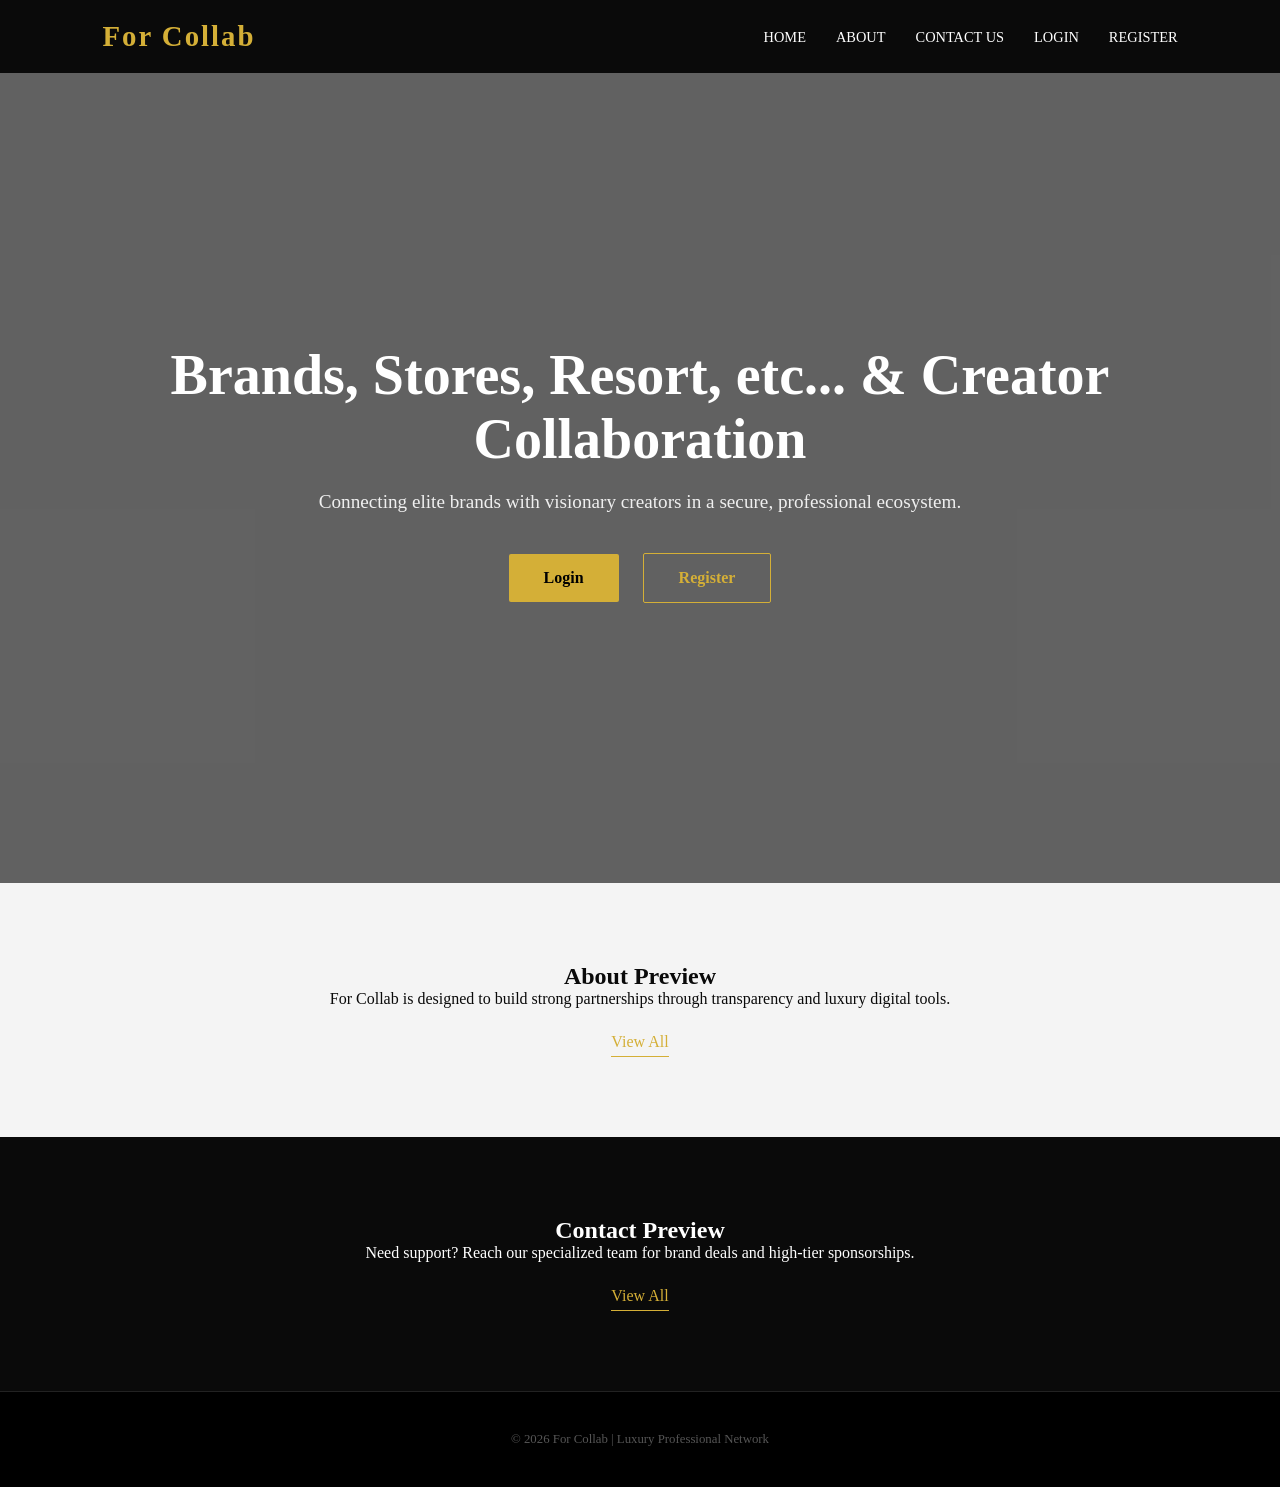
==== commit bd0a5fdf: "Update index.html" ====
--- a/index.html
+++ b/index.html
@@ -3,7 +3,7 @@
 <head>
     <meta charset="UTF-8">
     <meta name="viewport" content="width=device-width, initial-scale=1.0">
-    <title>For Collab | Premium Brand & Creator Platform</title>
+    <title>For Collab | Brands & Creator Platform</title>
     <meta name="description" content="The ultimate luxury ecosystem for brand collaborations and elite creators.">
     <link rel="stylesheet" href="style.css">
 </head>
@@ -27,7 +27,7 @@
 
 <section class="hero">
     <div class="hero-overlay">
-        <h1>Premium Brand & Creator Collaboration</h1>
+        <h1>Brands, Stores, Resort, etc... & Creator Collaboration</h1>
         <p>Connecting elite brands with visionary creators in a secure, professional ecosystem.</p>
         <div class="hero-buttons" id="heroButtons">
             <a href="login.html" class="btn guest-item">Login</a>
--- a/style.css
+++ b/style.css
@@ -1,181 +1,89 @@
-/* General Reset */
-* {
-    margin: 0;
-    padding: 0;
-    box-sizing: border-box;
-    font-family: 'Segoe UI', Roboto, sans-serif;
+:root {
+    --gold: #D4AF37;
+    --dark: #0a0a0a;
+    --light: #f4f4f4;
+    --gray: #222;
 }
 
-body {
-    background-color: #fcfcfc;
-    color: #333;
-    line-height: 1.6;
-}
+* { margin: 0; padding: 0; box-sizing: border-box; font-family: 'Playfair Display', serif; }
+
+body { background: var(--light); color: var(--dark); overflow-x: hidden; }
 
 /* Navbar */
-header {
-    background: #000;
-    color: #fff;
-    padding: 1rem 5%;
-    position: sticky;
-    top: 0;
-    z-index: 1000;
+.navbar {
+    display: flex; justify-content: space-between; align-items: center;
+    background: var(--dark); padding: 20px 8%; color: white; position: sticky; top: 0; z-index: 100;
 }
+.logo { font-size: 1.8rem; font-weight: bold; letter-spacing: 2px; color: var(--gold); }
 
-.navbar {
-    display: flex;
-    justify-content: space-between;
-    align-items: center;
-}
+/* Desktop Nav Links */
+.nav-links { display: flex; list-style: none; align-items: center; }
+.nav-links li { margin-left: 30px; }
+.nav-links a { color: white; text-decoration: none; font-size: 0.9rem; text-transform: uppercase; transition: 0.3s; }
+.nav-links a:hover { color: var(--gold); }
 
-.logo {
-    font-size: 1.5rem;
-    font-weight: bold;
-    letter-spacing: 2px;
-    text-transform: uppercase;
-}
-
-.nav-links {
-    list-style: none;
-    display: flex;
-    align-items: center;
-}
-
-.nav-links li {
-    margin-left: 25px;
-}
-
-.nav-links a {
-    color: #fff;
-    text-decoration: none;
-    font-size: 0.9rem;
-    transition: 0.3s;
-}
-
-.nav-links a:hover {
-    color: #d4af37; /* Gold Tint */
-}
-
-.logout-link {
-    color: #ff4d4d !important;
-}
-
+/* Menu Toggle Style */
 .menu-toggle {
     display: none;
-    font-size: 1.5rem;
+    font-size: 28px;
     cursor: pointer;
+    color: #d4af37;
 }
 
 /* Hero Section */
 .hero {
-    background: linear-gradient(rgba(0,0,0,0.7), rgba(0,0,0,0.7)), 
-                url('https://images.unsplash.com/photo-1497215728101-856f4ea42174?auto=format&fit=crop&w=1500&q=80');
-    background-size: cover;
-    background-position: center;
-    height: 80vh;
-    display: flex;
-    align-items: center;
-    justify-content: center;
-    text-align: center;
-    color: white;
-    padding: 0 20px;
+    height: 90vh; background: url('https://images.unsplash.com/photo-1497366216548-37526070297c?auto=format&fit=crop&w=1920&q=80') center/cover;
+    position: relative; display: flex; align-items: center; justify-content: center; text-align: center; color: white;
 }
+.hero-overlay { background: rgba(0,0,0,0.6); width: 100%; height: 100%; display: flex; flex-direction: column; justify-content: center; padding: 20px; }
+.hero h1 { font-size: 3.5rem; margin-bottom: 20px; }
+.hero p { font-size: 1.2rem; margin-bottom: 30px; opacity: 0.9; }
 
-.hero h1 {
-    font-size: 3rem;
-    margin-bottom: 20px;
-}
+.btn { padding: 15px 35px; background: var(--gold); color: black; text-decoration: none; font-weight: bold; margin: 10px; border-radius: 2px; transition: 0.4s; }
+.btn-outline { background: transparent; border: 1px solid var(--gold); color: var(--gold); }
+.btn:hover { background: white; color: black; transform: translateY(-5px); }
 
-.hero p {
-    max-width: 600px;
-    margin: 0 auto 30px;
-    font-size: 1.1rem;
-}
+/* Sections */
+.preview { padding: 80px 10%; text-align: center; }
+.preview.dark { background: var(--dark); color: white; }
+.view-all-btn { display: inline-block; margin-top: 25px; color: var(--gold); text-decoration: none; border-bottom: 1px solid var(--gold); padding-bottom: 5px; }
 
-/* Buttons */
-.btn {
-    display: inline-block;
-    padding: 12px 30px;
-    background: #d4af37;
-    color: #000;
-    text-decoration: none;
-    font-weight: bold;
-    border-radius: 4px;
-    margin: 10px;
-    transition: 0.3s;
-}
+footer { background: #000; color: #555; text-align: center; padding: 40px; font-size: 0.8rem; border-top: 1px solid var(--gray); }
 
-.btn-outline {
-    background: transparent;
-    border: 2px solid #fff;
-    color: #fff;
-}
-
-.btn:hover {
-    transform: translateY(-3px);
-    box-shadow: 0 5px 15px rgba(0,0,0,0.3);
-}
-
-/* Preview Sections */
-.preview {
-    padding: 80px 10%;
-    text-align: center;
-}
-
-.preview.dark {
-    background: #1a1a1a;
-    color: #fff;
-}
-
-.preview h2 {
-    margin-bottom: 20px;
-    font-size: 2rem;
-}
-
-.view-btn {
-    display: inline-block;
-    margin-top: 20px;
-    color: #d4af37;
-    text-decoration: none;
-    border-bottom: 1px solid #d4af37;
-}
-
-footer {
-    padding: 40px;
-    text-align: center;
-    background: #000;
-    color: #666;
-    font-size: 0.8rem;
-}
-
-/* Responsive Menu */
-@media (max-width: 768px) {
+/* ===== MOBILE NAVIGATION FIX ===== */
+@media(max-width: 768px) {
     .menu-toggle {
         display: block;
     }
 
     .nav-links {
-        display: none;
+        position: absolute;
+        /* Closing the gap: 71px usually matches your navbar height */
+        /* If 71px still has a tiny gap, try 70px or 100% */
+        top: 71px; 
+        right: 0;
+        background: black;
         flex-direction: column;
-        position: absolute;
-        top: 60px;
-        right: 0;
-        background: #111;
-        width: 100%;
+        width: 230px; 
         padding: 20px;
-        text-align: center;
+        display: none; 
+        z-index: 1000;
+        /* Borders removed as requested previously */
+        border: none;
     }
 
     .nav-links.show {
-        display: flex;
+        display: flex; 
     }
 
     .nav-links li {
         margin: 15px 0;
+        margin-left: 0; 
+        text-align: left;
+        width: 70%;
     }
 
-    .hero h1 {
-        font-size: 2rem;
-    }
+    /* Adjust Hero for Mobile to prevent overlap */
+    .hero h1 { font-size: 2.2rem; }
+    .hero p { font-size: 1rem; }
 }
-
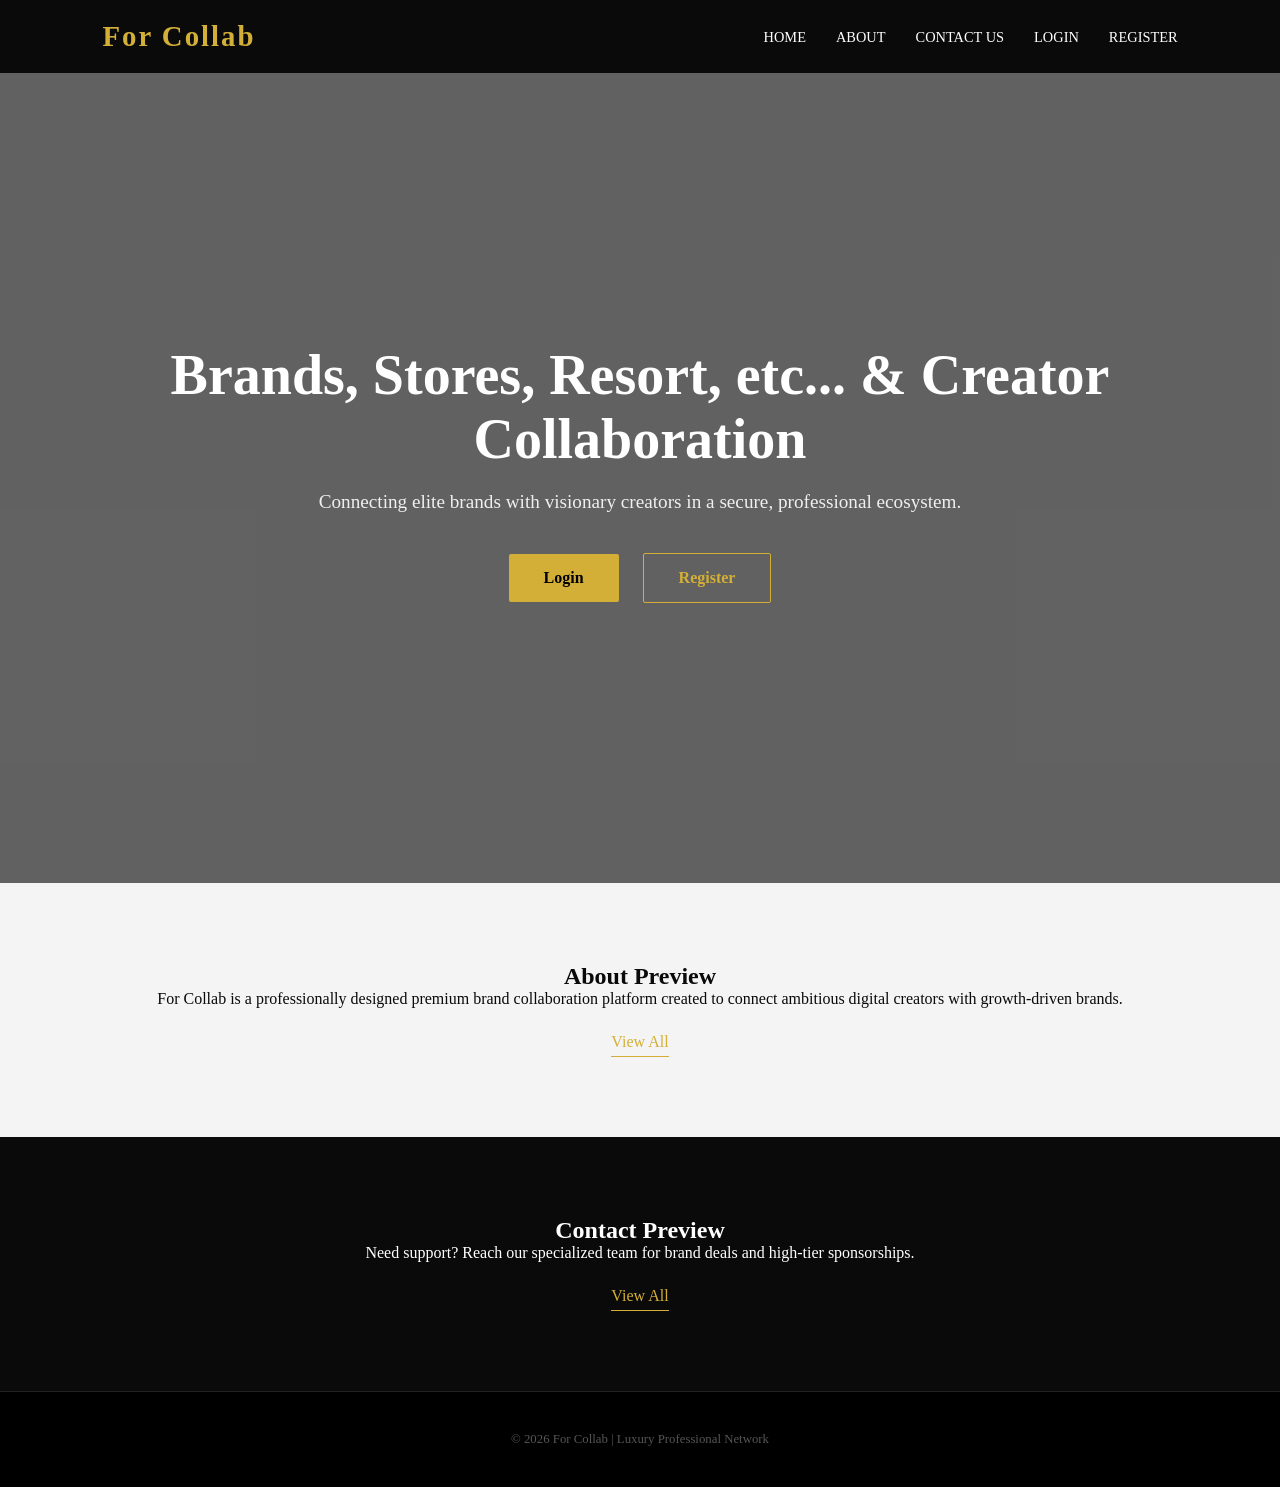
==== commit 6eea11c2: "Update index.html" ====
--- a/index.html
+++ b/index.html
@@ -40,7 +40,8 @@
 <section class="preview">
     <div class="container">
         <h2>About Preview</h2>
-        <p>For Collab is designed to build strong partnerships through transparency and luxury digital tools.</p>
+        <p>
+            For Collab is a professionally designed premium brand collaboration platform created to connect ambitious digital creators with growth-driven brands. </p>
         <a href="about.html" class="view-all-btn">View All</a>
     </div>
 </section>
